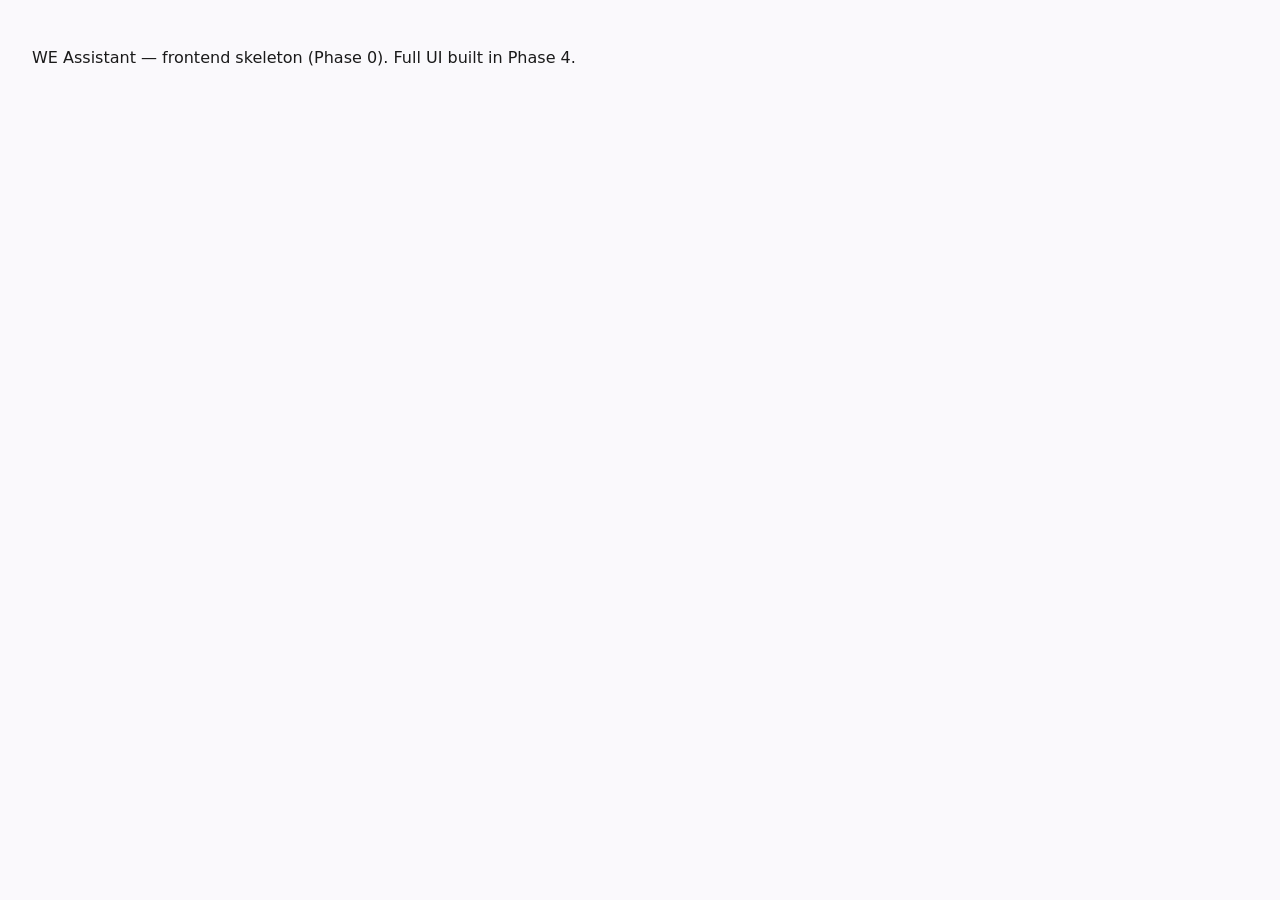
==== frontend/public/index.html @ d8d28e8b "phase 0: skeleton, 6 services, model downloads (ModelScope fallback), smoke test all passing" ====
<!doctype html>
<html lang="en">
<head>
  <meta charset="utf-8" />
  <meta name="viewport" content="width=device-width, initial-scale=1" />
  <title>WE Assistant</title>
  <link rel="stylesheet" href="styles.css" />
</head>
<body>
  <div id="app">
    <p>WE Assistant — frontend skeleton (Phase 0). Full UI built in Phase 4.</p>
  </div>
  <script src="api.js"></script>
  <script src="recorder.js"></script>
  <script src="app.js"></script>
</body>
</html>
---- frontend/public/styles.css ----
/* Phase 4 builds the full layout; this is the Phase 0 placeholder. */
:root {
  --purple: #6b3fa0;
}
body {
  font-family: system-ui, -apple-system, "Segoe UI", sans-serif;
  background: #faf9fc;
  color: #1a1a1a;
  margin: 0;
  padding: 2rem;
}
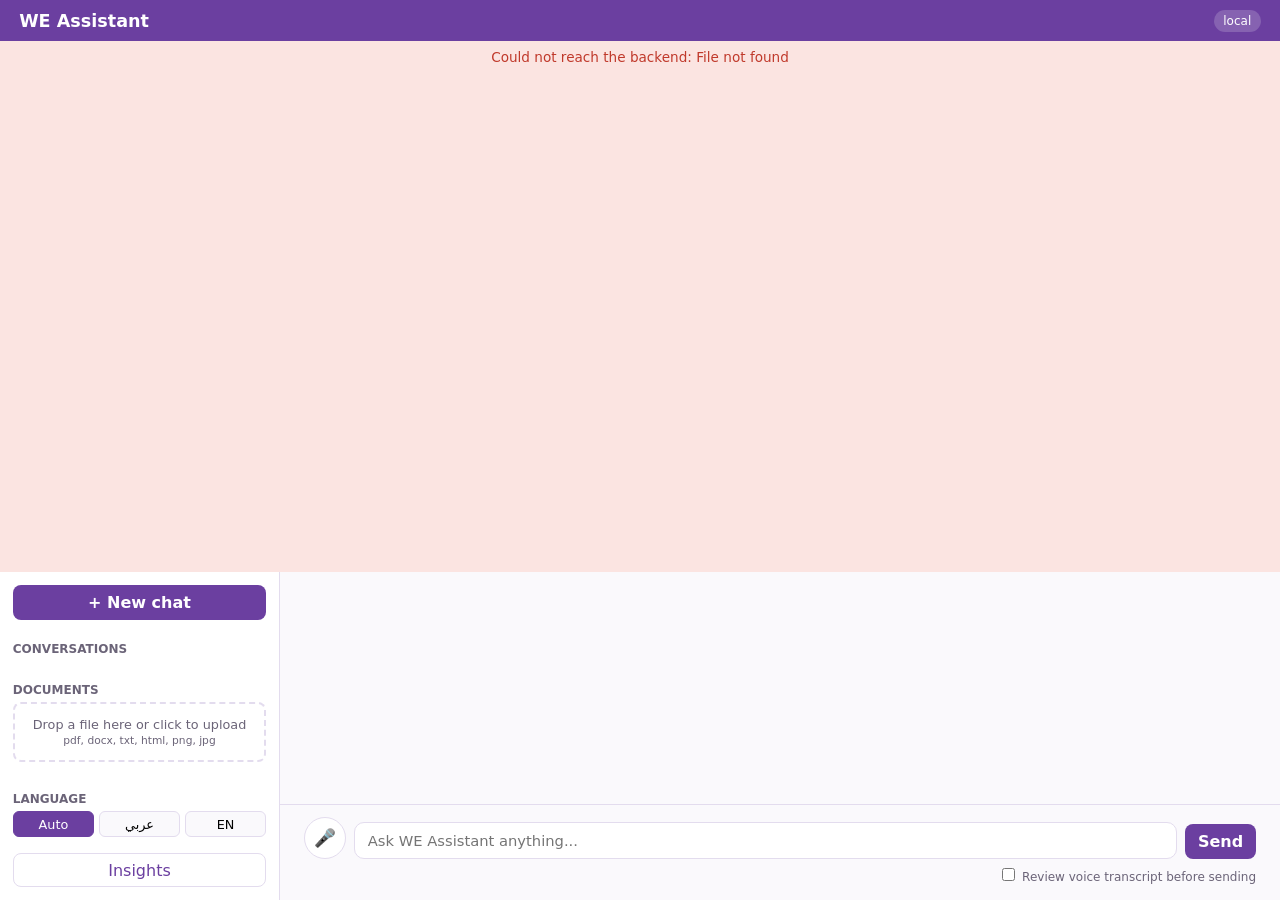
==== commit beeceb1b: "phase 4: full frontend UI, native nginx config, browser-driven testing (+ honest limitation writeup)" ====
--- a/frontend/public/index.html
+++ b/frontend/public/index.html
@@ -8,8 +8,80 @@
 </head>
 <body>
   <div id="app">
-    <p>WE Assistant — frontend skeleton (Phase 0). Full UI built in Phase 4.</p>
+    <header>
+      <h1>WE Assistant</h1>
+      <span id="provider-badge" class="provider-badge">local</span>
+    </header>
+    <div id="error-banner" class="error-banner hidden"></div>
+
+    <div class="layout">
+      <aside class="sidebar">
+        <button id="new-chat-btn" class="btn">+ New chat</button>
+
+        <div>
+          <h2>Conversations</h2>
+          <div id="conv-list" class="conv-list"></div>
+        </div>
+
+        <div>
+          <h2>Documents</h2>
+          <div id="dropzone" class="dropzone">
+            Drop a file here or click to upload<br />
+            <small>pdf, docx, txt, html, png, jpg</small>
+          </div>
+          <input id="file-input" type="file" accept=".pdf,.docx,.txt,.html,.htm,.png,.jpg,.jpeg" class="hidden" />
+          <div id="doc-list" class="doc-list" style="margin-top:0.5rem;"></div>
+        </div>
+
+        <div>
+          <h2>Language</h2>
+          <div class="lang-switch">
+            <button data-lang="auto" class="active">Auto</button>
+            <button data-lang="ar">عربي</button>
+            <button data-lang="en">EN</button>
+          </div>
+        </div>
+
+        <div>
+          <button id="insights-btn" class="btn-ghost" style="width:100%;">Insights</button>
+        </div>
+      </aside>
+
+      <main class="main">
+        <div id="messages" class="messages"></div>
+        <div id="stage-line" class="stage-line"></div>
+
+        <div class="composer">
+          <div class="composer-row">
+            <button id="mic-btn" class="mic-btn" title="Record voice">🎤</button>
+            <textarea id="composer-input" rows="1" placeholder="Ask WE Assistant anything..."></textarea>
+            <button id="send-btn" class="btn">Send</button>
+          </div>
+          <div class="composer-footer">
+            <span id="rec-timer" class="rec-timer"></span>
+            <label><input id="review-toggle" type="checkbox" /> Review voice transcript before sending</label>
+          </div>
+        </div>
+      </main>
+    </div>
   </div>
+
+  <div id="sources-overlay" class="overlay hidden">
+    <div class="drawer">
+      <button class="drawer-close" data-close="sources-overlay">✕</button>
+      <h3>Sources</h3>
+      <div id="sources-content"></div>
+    </div>
+  </div>
+
+  <div id="insights-overlay" class="overlay hidden">
+    <div class="drawer">
+      <button class="drawer-close" data-close="insights-overlay">✕</button>
+      <h3>Conversation Insights</h3>
+      <div id="insights-content"></div>
+    </div>
+  </div>
+
   <script src="api.js"></script>
   <script src="recorder.js"></script>
   <script src="app.js"></script>
--- a/frontend/public/styles.css
+++ b/frontend/public/styles.css
@@ -1,11 +1,245 @@
-/* Phase 4 builds the full layout; this is the Phase 0 placeholder. */
 :root {
   --purple: #6b3fa0;
-}
+  --purple-dark: #52306e;
+  --purple-light: #f3ecfa;
+  --bg: #faf9fc;
+  --panel: #ffffff;
+  --border: #e3dcee;
+  --text: #241c2e;
+  --text-dim: #6b6478;
+  --danger: #c0392b;
+}
+
+* { box-sizing: border-box; }
+
 body {
-  font-family: system-ui, -apple-system, "Segoe UI", sans-serif;
-  background: #faf9fc;
-  color: #1a1a1a;
+  font-family: system-ui, -apple-system, "Segoe UI", Tahoma, sans-serif;
+  background: var(--bg);
+  color: var(--text);
   margin: 0;
-  padding: 2rem;
-}
+  height: 100vh;
+  overflow: hidden;
+}
+
+#app {
+  display: grid;
+  grid-template-rows: auto 1fr;
+  height: 100vh;
+}
+
+/* ---------- Header ---------- */
+header {
+  display: flex;
+  align-items: center;
+  justify-content: space-between;
+  padding: 0.6rem 1.2rem;
+  background: var(--purple);
+  color: white;
+}
+header h1 { font-size: 1.1rem; margin: 0; font-weight: 600; }
+.provider-badge {
+  font-size: 0.75rem;
+  padding: 0.25rem 0.6rem;
+  border-radius: 999px;
+  background: rgba(255,255,255,0.18);
+}
+.provider-badge.cloud {
+  background: #d99a1a;
+  color: #2b1d00;
+  font-weight: 600;
+}
+
+/* ---------- Layout ---------- */
+.layout {
+  display: grid;
+  grid-template-columns: 280px 1fr;
+  height: 100%;
+  overflow: hidden;
+}
+
+/* ---------- Sidebar ---------- */
+.sidebar {
+  background: var(--panel);
+  border-right: 1px solid var(--border);
+  display: flex;
+  flex-direction: column;
+  overflow-y: auto;
+  padding: 0.8rem;
+  gap: 1rem;
+}
+.sidebar h2 { font-size: 0.75rem; text-transform: uppercase; color: var(--text-dim); margin: 0.4rem 0 0.3rem; }
+button {
+  font: inherit;
+  cursor: pointer;
+}
+.btn {
+  background: var(--purple);
+  color: white;
+  border: none;
+  border-radius: 8px;
+  padding: 0.5rem 0.8rem;
+  font-weight: 600;
+}
+.btn:hover { background: var(--purple-dark); }
+.btn:disabled { opacity: 0.5; cursor: not-allowed; }
+.btn-ghost {
+  background: transparent;
+  color: var(--purple);
+  border: 1px solid var(--border);
+  border-radius: 8px;
+  padding: 0.4rem 0.6rem;
+}
+.conv-list { display: flex; flex-direction: column; gap: 0.2rem; }
+.conv-item {
+  padding: 0.45rem 0.6rem;
+  border-radius: 6px;
+  cursor: pointer;
+  font-size: 0.85rem;
+  white-space: nowrap;
+  overflow: hidden;
+  text-overflow: ellipsis;
+  color: var(--text);
+}
+.conv-item:hover { background: var(--purple-light); }
+.conv-item.active { background: var(--purple-light); font-weight: 600; }
+
+.lang-switch { display: flex; gap: 0.3rem; }
+.lang-switch button {
+  flex: 1;
+  background: var(--bg);
+  border: 1px solid var(--border);
+  border-radius: 6px;
+  padding: 0.3rem;
+  font-size: 0.8rem;
+}
+.lang-switch button.active { background: var(--purple); color: white; border-color: var(--purple); }
+
+.dropzone {
+  border: 2px dashed var(--border);
+  border-radius: 8px;
+  padding: 0.8rem;
+  text-align: center;
+  font-size: 0.8rem;
+  color: var(--text-dim);
+  cursor: pointer;
+}
+.dropzone.dragover { border-color: var(--purple); background: var(--purple-light); }
+.doc-list { display: flex; flex-direction: column; gap: 0.3rem; font-size: 0.8rem; }
+.doc-item { display: flex; align-items: center; gap: 0.4rem; }
+.doc-item .doc-name { flex: 1; overflow: hidden; text-overflow: ellipsis; white-space: nowrap; }
+.doc-status { font-size: 0.7rem; padding: 0.1rem 0.4rem; border-radius: 999px; background: var(--purple-light); color: var(--purple-dark); }
+.doc-status.error { background: #fbe4e1; color: var(--danger); }
+
+/* ---------- Main ---------- */
+.main {
+  display: grid;
+  grid-template-rows: 1fr auto;
+  overflow: hidden;
+}
+.messages {
+  overflow-y: auto;
+  padding: 1rem 1.5rem;
+  display: flex;
+  flex-direction: column;
+  gap: 0.9rem;
+}
+.msg-row { display: flex; }
+.msg-row.user { justify-content: flex-end; }
+.msg-row.assistant { justify-content: flex-start; }
+.bubble {
+  max-width: 70%;
+  padding: 0.6rem 0.9rem;
+  border-radius: 12px;
+  line-height: 1.45;
+  white-space: pre-wrap;
+  font-size: 0.92rem;
+}
+.msg-row.user .bubble { background: var(--purple); color: white; border-bottom-right-radius: 2px; }
+.msg-row.assistant .bubble { background: var(--panel); border: 1px solid var(--border); border-bottom-left-radius: 2px; }
+.msg-row.error .bubble { background: #fbe4e1; color: var(--danger); border: 1px solid #f0c2bb; }
+
+.citations { margin-top: 0.4rem; display: flex; gap: 0.3rem; flex-wrap: wrap; }
+.citation-chip {
+  font-size: 0.72rem;
+  background: var(--purple-light);
+  color: var(--purple-dark);
+  border: none;
+  border-radius: 999px;
+  padding: 0.12rem 0.5rem;
+  cursor: pointer;
+}
+.citation-chip:hover { background: var(--purple); color: white; }
+
+.status-tag { font-size: 0.7rem; color: var(--text-dim); margin-top: 0.3rem; }
+.status-tag.insufficient { color: var(--danger); }
+.warning-tag { font-size: 0.7rem; color: #a86a00; margin-top: 0.2rem; }
+
+.stage-line {
+  font-size: 0.8rem;
+  color: var(--text-dim);
+  padding: 0 1.5rem;
+  min-height: 1.2rem;
+}
+
+audio.answer-audio { margin-top: 0.4rem; width: 260px; height: 32px; }
+
+/* ---------- Composer ---------- */
+.composer {
+  border-top: 1px solid var(--border);
+  padding: 0.7rem 1.5rem 1rem;
+  display: flex;
+  flex-direction: column;
+  gap: 0.4rem;
+}
+.composer-row { display: flex; gap: 0.5rem; align-items: flex-end; }
+.composer textarea {
+  flex: 1;
+  resize: none;
+  border: 1px solid var(--border);
+  border-radius: 10px;
+  padding: 0.55rem 0.8rem;
+  font: inherit;
+  font-size: 0.92rem;
+  max-height: 7rem;
+}
+.mic-btn {
+  background: var(--panel);
+  border: 1px solid var(--border);
+  border-radius: 50%;
+  width: 42px;
+  height: 42px;
+  font-size: 1.1rem;
+  display: flex;
+  align-items: center;
+  justify-content: center;
+}
+.mic-btn.recording { background: var(--danger); color: white; border-color: var(--danger); animation: pulse 1.2s infinite; }
+@keyframes pulse { 0%{opacity:1;} 50%{opacity:0.55;} 100%{opacity:1;} }
+.composer-footer { display: flex; justify-content: space-between; align-items: center; font-size: 0.75rem; color: var(--text-dim); }
+.rec-timer { font-variant-numeric: tabular-nums; }
+
+/* ---------- Sources panel / Insights drawer (shared modal-ish) ---------- */
+.overlay {
+  position: fixed; inset: 0; background: rgba(0,0,0,0.25);
+  display: flex; justify-content: flex-end; z-index: 50;
+}
+.overlay.hidden { display: none; }
+.drawer {
+  width: 380px; max-width: 90vw; background: var(--panel); height: 100%;
+  padding: 1rem; overflow-y: auto; box-shadow: -4px 0 16px rgba(0,0,0,0.1);
+}
+.drawer h3 { margin-top: 0; }
+.drawer-close { float: right; background: none; border: none; font-size: 1.1rem; color: var(--text-dim); }
+.source-card { border: 1px solid var(--border); border-radius: 8px; padding: 0.6rem; margin-bottom: 0.6rem; font-size: 0.85rem; }
+.source-card .src-title { font-weight: 600; margin-bottom: 0.2rem; }
+.source-card .src-meta { font-size: 0.75rem; color: var(--text-dim); margin-bottom: 0.3rem; }
+.source-card .src-excerpt { color: var(--text-dim); }
+.insights-grid { display: flex; flex-direction: column; gap: 0.5rem; }
+.insight-row { display: flex; justify-content: space-between; font-size: 0.85rem; border-bottom: 1px solid var(--border); padding-bottom: 0.4rem; }
+.insight-row .k { color: var(--text-dim); }
+
+.error-banner {
+  background: #fbe4e1; color: var(--danger); font-size: 0.85rem;
+  padding: 0.5rem 1rem; text-align: center;
+}
+.hidden { display: none !important; }
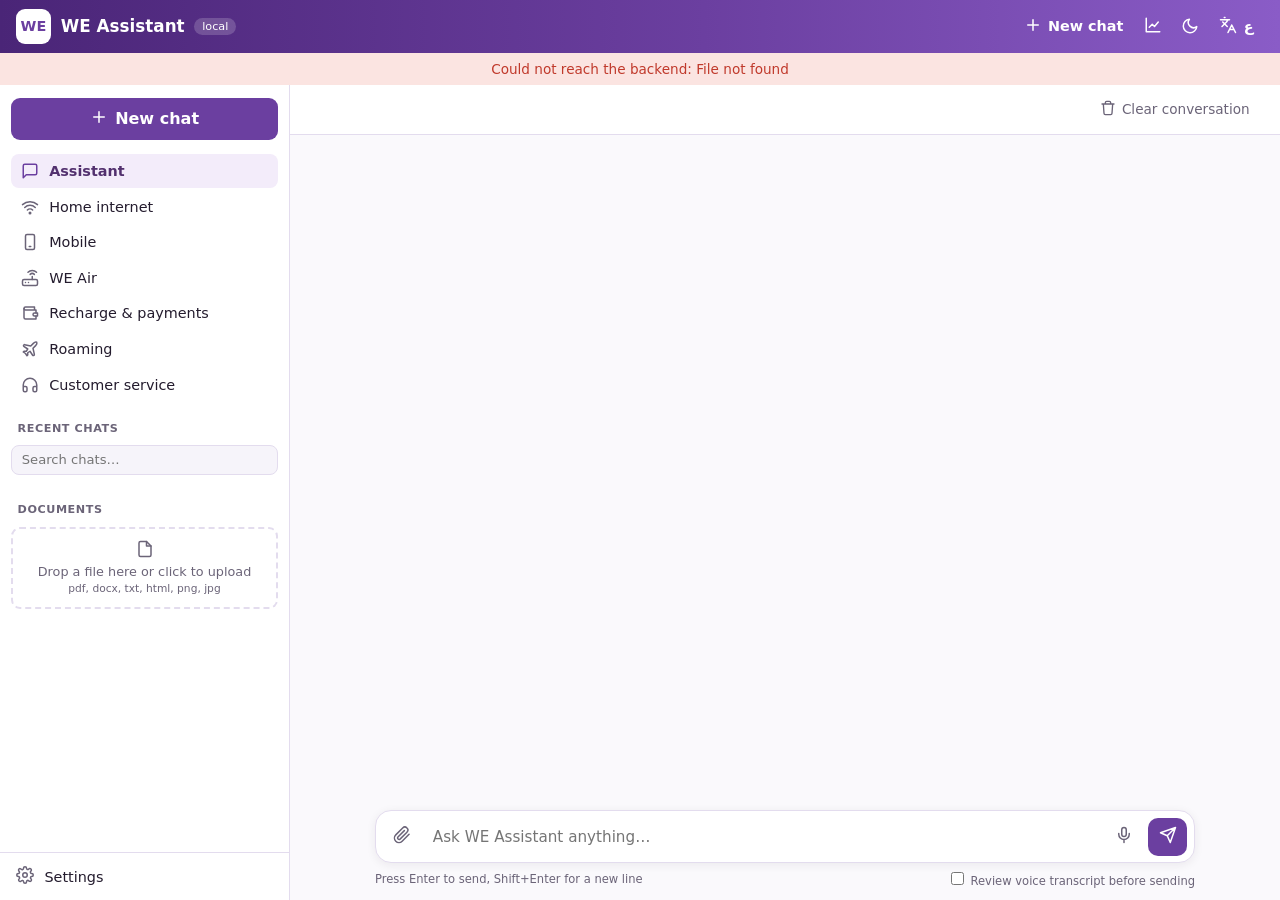
==== commit 5264e514: "frontend: bilingual UI, dark mode, topic quick access, organized history - Interface in English or A" ====
--- a/frontend/public/index.html
+++ b/frontend/public/index.html
@@ -1,65 +1,82 @@
 <!doctype html>
-<html lang="en">
+<html lang="en" dir="ltr">
 <head>
   <meta charset="utf-8" />
   <meta name="viewport" content="width=device-width, initial-scale=1" />
   <title>WE Assistant</title>
+  <script>
+    // Apply the saved theme / direction before first paint (no flash).
+    try {
+      const theme = localStorage.getItem("we_theme") || "system";
+      const dark = theme === "dark" || (theme === "system" && matchMedia("(prefers-color-scheme: dark)").matches);
+      document.documentElement.dataset.theme = dark ? "dark" : "light";
+      if (localStorage.getItem("we_ui_lang") === "ar") { document.documentElement.lang = "ar"; document.documentElement.dir = "rtl"; }
+    } catch (_) { /* storage blocked: defaults */ }
+  </script>
   <link rel="stylesheet" href="styles.css" />
 </head>
 <body>
   <div id="app">
-    <header>
-      <h1>WE Assistant</h1>
-      <span id="provider-badge" class="provider-badge">local</span>
+    <header class="topbar">
+      <div class="brand">
+        <button id="sidebar-toggle" class="top-btn icon-only mobile-only" data-i18n-title="history"><span data-icon="menu"></span></button>
+        <span class="brand-mark">WE</span>
+        <h1 data-i18n="appTitle">WE Assistant</h1>
+        <span id="provider-badge" class="provider-badge">local</span>
+      </div>
+      <nav class="quick-actions">
+        <button id="qa-new" class="top-btn"><span data-icon="plus"></span><span class="label" data-i18n="newChat">New chat</span></button>
+        <button id="qa-insights" class="top-btn icon-only" data-i18n-title="insights"><span data-icon="chart"></span></button>
+        <button id="qa-theme" class="top-btn icon-only" data-i18n-title="themeToggle"><span data-icon="moon"></span></button>
+        <button id="qa-lang" class="top-btn" data-i18n-title="uiLangToggleTitle"><span data-icon="languages"></span><span class="label" data-i18n="uiLangToggle">ع</span></button>
+      </nav>
     </header>
     <div id="error-banner" class="error-banner hidden"></div>
 
     <div class="layout">
-      <aside class="sidebar">
-        <button id="new-chat-btn" class="btn">+ New chat</button>
+      <aside id="sidebar" class="sidebar">
+        <div class="sidebar-scroll">
+          <button id="new-chat-btn" class="btn btn-block"><span data-icon="plus"></span><span data-i18n="newChat">New chat</span></button>
 
-        <div>
-          <h2>Conversations</h2>
+          <nav id="topic-nav" class="topic-nav"></nav>
+
+          <div class="side-heading" data-i18n="recentChats">Recent chats</div>
+          <input id="chat-search" class="search" type="search" data-i18n-placeholder="searchChats" />
           <div id="conv-list" class="conv-list"></div>
-        </div>
 
-        <div>
-          <h2>Documents</h2>
+          <div class="side-heading" data-i18n="documents">Documents</div>
           <div id="dropzone" class="dropzone">
-            Drop a file here or click to upload<br />
-            <small>pdf, docx, txt, html, png, jpg</small>
+            <span data-icon="file"></span>
+            <span data-i18n="dropzone">Drop a file here or click to upload</span>
+            <small data-i18n="dropzoneTypes">pdf, docx, txt, html, png, jpg</small>
           </div>
           <input id="file-input" type="file" accept=".pdf,.docx,.txt,.html,.htm,.png,.jpg,.jpeg" class="hidden" />
-          <div id="doc-list" class="doc-list" style="margin-top:0.5rem;"></div>
+          <div id="doc-list" class="doc-list"></div>
         </div>
-
-        <div>
-          <h2>Language</h2>
-          <div class="lang-switch">
-            <button data-lang="auto" class="active">Auto</button>
-            <button data-lang="ar">عربي</button>
-            <button data-lang="en">EN</button>
-          </div>
-        </div>
-
-        <div>
-          <button id="insights-btn" class="btn-ghost" style="width:100%;">Insights</button>
-        </div>
+        <button id="qa-settings" class="side-link settings-link"><span data-icon="settings"></span><span data-i18n="settings">Settings</span></button>
       </aside>
 
       <main class="main">
+        <div class="chat-header">
+          <div id="chat-title" class="chat-title" dir="auto"></div>
+          <button id="clear-chat" class="ghost-btn"><span data-icon="trash" data-size="16"></span><span data-i18n="clearConversation">Clear conversation</span></button>
+        </div>
+
         <div id="messages" class="messages"></div>
         <div id="stage-line" class="stage-line"></div>
 
         <div class="composer">
-          <div class="composer-row">
-            <button id="mic-btn" class="mic-btn" title="Record voice">🎤</button>
-            <textarea id="composer-input" rows="1" placeholder="Ask WE Assistant anything..."></textarea>
-            <button id="send-btn" class="btn">Send</button>
+          <div id="doc-chips" class="doc-chips hidden"></div>
+          <div class="composer-box">
+            <button id="attach-btn" class="composer-icon" data-i18n-title="attach"><span data-icon="clip"></span></button>
+            <textarea id="composer-input" rows="1" data-i18n-placeholder="placeholder"></textarea>
+            <span id="rec-timer" class="rec-timer"></span>
+            <button id="mic-btn" class="composer-icon mic-btn" data-i18n-title="recordVoice"><span data-icon="mic"></span></button>
+            <button id="send-btn" class="send-btn" data-i18n-title="send"><span data-icon="send"></span><span id="send-label" class="send-label hidden"></span></button>
           </div>
           <div class="composer-footer">
-            <span id="rec-timer" class="rec-timer"></span>
-            <label><input id="review-toggle" type="checkbox" /> Review voice transcript before sending</label>
+            <span data-i18n="enterHint">Press Enter to send, Shift+Enter for a new line</span>
+            <label><input id="review-toggle" type="checkbox" /> <span data-i18n="reviewTranscript">Review voice transcript before sending</span></label>
           </div>
         </div>
       </main>
@@ -68,20 +85,66 @@
 
   <div id="sources-overlay" class="overlay hidden">
     <div class="drawer">
-      <button class="drawer-close" data-close="sources-overlay">✕</button>
-      <h3>Sources</h3>
+      <button class="drawer-close" data-close="sources-overlay"><span data-icon="x"></span></button>
+      <h3 data-i18n="sources">Sources</h3>
       <div id="sources-content"></div>
     </div>
   </div>
 
   <div id="insights-overlay" class="overlay hidden">
     <div class="drawer">
-      <button class="drawer-close" data-close="insights-overlay">✕</button>
-      <h3>Conversation Insights</h3>
+      <button class="drawer-close" data-close="insights-overlay"><span data-icon="x"></span></button>
+      <h3 data-i18n="insightsTitle">Conversation insights</h3>
       <div id="insights-content"></div>
     </div>
   </div>
 
+  <div id="settings-overlay" class="overlay center hidden">
+    <div class="dialog settings">
+      <button class="drawer-close" data-close="settings-overlay"><span data-icon="x"></span></button>
+      <h3 data-i18n="settingsTitle">Settings</h3>
+
+      <div class="setting">
+        <div class="setting-label" data-i18n="interfaceLanguage">Interface language</div>
+        <div class="segmented" data-setting="uiLang">
+          <button data-value="en">English</button>
+          <button data-value="ar">العربية</button>
+        </div>
+      </div>
+
+      <div class="setting">
+        <div class="setting-label" data-i18n="theme">Theme</div>
+        <div class="segmented" data-setting="theme">
+          <button data-value="light" data-i18n="themeLight">Light</button>
+          <button data-value="dark" data-i18n="themeDark">Dark</button>
+          <button data-value="system" data-i18n="themeSystem">System</button>
+        </div>
+      </div>
+
+      <div class="setting">
+        <div class="setting-label" data-i18n="answerLanguage">Answer language</div>
+        <div class="segmented" data-setting="answerLang">
+          <button data-value="auto" data-i18n="answerAuto">Auto</button>
+          <button data-value="ar" data-i18n="answerAr">Arabic</button>
+          <button data-value="en" data-i18n="answerEn">English</button>
+        </div>
+      </div>
+
+      <button class="btn" data-close="settings-overlay" data-i18n="ok">OK</button>
+    </div>
+  </div>
+
+  <div id="mic-help-overlay" class="overlay center hidden">
+    <div class="dialog">
+      <button class="drawer-close" data-close="mic-help-overlay"><span data-icon="x"></span></button>
+      <h3 id="mic-help-title"></h3>
+      <div id="mic-help-body"></div>
+      <button class="btn" data-close="mic-help-overlay" data-i18n="ok">OK</button>
+    </div>
+  </div>
+
+  <script src="icons.js"></script>
+  <script src="i18n.js"></script>
   <script src="api.js"></script>
   <script src="recorder.js"></script>
   <script src="app.js"></script>
--- a/frontend/public/styles.css
+++ b/frontend/public/styles.css
@@ -1,245 +1,357 @@
+/* Theme tokens: light by default, dark via <html data-theme="dark"> (set from Settings / the
+   moon button, or the OS preference when Theme = System). Logical properties (inline-start /
+   inline-end) everywhere so the whole layout mirrors for Arabic (dir="rtl"). */
 :root {
   --purple: #6b3fa0;
   --purple-dark: #52306e;
-  --purple-light: #f3ecfa;
+  --purple-soft: #f3ecfa;
   --bg: #faf9fc;
   --panel: #ffffff;
+  --panel-2: #f6f4fa;
   --border: #e3dcee;
   --text: #241c2e;
   --text-dim: #6b6478;
   --danger: #c0392b;
+  --danger-soft: #fbe4e1;
+  --warn: #a86a00;
+  --user-bubble: var(--purple);
+  --user-text: #ffffff;
+  --shadow: 0 8px 30px rgba(36, 28, 46, 0.14);
+  color-scheme: light;
+}
+:root[data-theme="dark"] {
+  --purple: #a77bdb;
+  --purple-dark: #c9a8f0;
+  --purple-soft: #2c2338;
+  --bg: #15121a;
+  --panel: #1e1a25;
+  --panel-2: #252030;
+  --border: #352d42;
+  --text: #ece7f3;
+  --text-dim: #a49cb3;
+  --danger: #f08072;
+  --danger-soft: #3a2220;
+  --warn: #f0b44c;
+  --user-bubble: #6b3fa0;
+  --user-text: #ffffff;
+  --shadow: 0 8px 30px rgba(0, 0, 0, 0.5);
+  color-scheme: dark;
 }
 
 * { box-sizing: border-box; }
 
 body {
-  font-family: system-ui, -apple-system, "Segoe UI", Tahoma, sans-serif;
+  font-family: system-ui, -apple-system, "Segoe UI", Tahoma, "Noto Sans Arabic", sans-serif;
   background: var(--bg);
   color: var(--text);
   margin: 0;
   height: 100vh;
+  height: 100dvh;
   overflow: hidden;
 }
-
-#app {
-  display: grid;
-  grid-template-rows: auto 1fr;
-  height: 100vh;
-}
-
-/* ---------- Header ---------- */
-header {
-  display: flex;
-  align-items: center;
-  justify-content: space-between;
-  padding: 0.6rem 1.2rem;
-  background: var(--purple);
-  color: white;
-}
-header h1 { font-size: 1.1rem; margin: 0; font-weight: 600; }
+button { font: inherit; cursor: pointer; color: inherit; }
+input, textarea { font: inherit; color: var(--text); background: var(--panel); }
+
+/* flex, not grid: the hidden error banner drops out of a grid and shifted the layout into an
+   auto-height row, leaving empty space under the page */
+#app { display: flex; flex-direction: column; height: 100%; }
+#app > .layout { flex: 1; }
+
+/* ---------- Top bar ---------- */
+.topbar {
+  display: flex; align-items: center; justify-content: space-between; gap: 0.6rem;
+  padding: 0.55rem 1rem; color: white;
+  background: linear-gradient(90deg, #4a2577 0%, #6b3fa0 55%, #8a5cc7 100%);
+}
+:root[data-theme="dark"] .topbar { background: linear-gradient(90deg, #231834 0%, #2f2045 60%, #3a2856 100%); border-bottom: 1px solid var(--border); }
+.brand { display: flex; align-items: center; gap: 0.6rem; min-width: 0; }
+.brand h1 { font-size: 1.05rem; margin: 0; font-weight: 700; white-space: nowrap; }
+.brand-mark {
+  display: inline-grid; place-items: center; width: 2.2rem; height: 2.2rem; border-radius: 9px;
+  background: white; color: #6b3fa0; font-weight: 900; font-size: 0.9rem; letter-spacing: 0.02em;
+}
 .provider-badge {
-  font-size: 0.75rem;
-  padding: 0.25rem 0.6rem;
-  border-radius: 999px;
-  background: rgba(255,255,255,0.18);
-}
-.provider-badge.cloud {
-  background: #d99a1a;
-  color: #2b1d00;
-  font-weight: 600;
-}
+  font-size: 0.7rem; padding: 0.15rem 0.5rem; border-radius: 999px; background: rgba(255, 255, 255, 0.18);
+  white-space: nowrap; overflow: hidden; text-overflow: ellipsis; max-width: 40vw;
+}
+.provider-badge.cloud { background: #d99a1a; color: #2b1d00; font-weight: 600; }
+.quick-actions { display: flex; align-items: center; gap: 0.15rem; }
+.top-btn {
+  display: inline-flex; align-items: center; gap: 0.4rem; border: none; background: transparent; color: white;
+  border-radius: 8px; height: 2.2rem; padding: 0 0.65rem; font-size: 0.9rem; font-weight: 600;
+}
+.top-btn.icon-only { padding: 0 0.5rem; }
+.top-btn:hover { background: rgba(255, 255, 255, 0.16); }
+.ico { display: inline-flex; line-height: 0; flex-shrink: 0; }
+.mobile-only { display: none; }
 
 /* ---------- Layout ---------- */
-.layout {
-  display: grid;
-  grid-template-columns: 280px 1fr;
-  height: 100%;
-  overflow: hidden;
-}
+.layout { display: grid; grid-template-columns: 290px 1fr; min-height: 0; }
 
 /* ---------- Sidebar ---------- */
 .sidebar {
-  background: var(--panel);
-  border-right: 1px solid var(--border);
-  display: flex;
-  flex-direction: column;
-  overflow-y: auto;
-  padding: 0.8rem;
-  gap: 1rem;
-}
-.sidebar h2 { font-size: 0.75rem; text-transform: uppercase; color: var(--text-dim); margin: 0.4rem 0 0.3rem; }
-button {
-  font: inherit;
-  cursor: pointer;
+  background: var(--panel); border-inline-end: 1px solid var(--border);
+  display: flex; flex-direction: column; min-height: 0;
+}
+.sidebar-scroll { flex: 1; min-height: 0; overflow-y: auto; padding: 0.8rem 0.7rem; display: flex; flex-direction: column; gap: 0.35rem; }
+.side-heading {
+  font-size: 0.7rem; font-weight: 700; text-transform: uppercase; letter-spacing: 0.05em; color: var(--text-dim);
+  margin: 0.9rem 0.4rem 0.3rem;
 }
 .btn {
-  background: var(--purple);
-  color: white;
-  border: none;
-  border-radius: 8px;
-  padding: 0.5rem 0.8rem;
-  font-weight: 600;
-}
-.btn:hover { background: var(--purple-dark); }
+  display: inline-flex; align-items: center; justify-content: center; gap: 0.45rem;
+  background: var(--purple); color: white; border: none; border-radius: 9px; padding: 0.55rem 0.9rem; font-weight: 600;
+}
+:root[data-theme="dark"] .btn { background: #7a4bb3; }
+.btn:hover { filter: brightness(0.93); }
 .btn:disabled { opacity: 0.5; cursor: not-allowed; }
-.btn-ghost {
-  background: transparent;
-  color: var(--purple);
-  border: 1px solid var(--border);
-  border-radius: 8px;
-  padding: 0.4rem 0.6rem;
-}
-.conv-list { display: flex; flex-direction: column; gap: 0.2rem; }
+.btn-block { width: 100%; padding: 0.65rem; }
+.topic-nav { display: flex; flex-direction: column; gap: 0.1rem; margin-top: 0.5rem; }
+.side-link {
+  display: flex; align-items: center; gap: 0.65rem; width: 100%; border: none; background: transparent;
+  padding: 0.5rem 0.6rem; border-radius: 8px; font-size: 0.9rem; text-align: start; color: var(--text);
+}
+.side-link .ico { color: var(--text-dim); }
+.side-link:hover { background: var(--panel-2); }
+.side-link.active { background: var(--purple-soft); color: var(--purple-dark); font-weight: 600; }
+.side-link.active .ico { color: var(--purple); }
+.settings-link { border-top: 1px solid var(--border); border-radius: 0; padding: 0.8rem 1rem; }
+.search {
+  width: 100%; border: 1px solid var(--border); border-radius: 8px; padding: 0.4rem 0.6rem; font-size: 0.82rem;
+  background: var(--panel-2); margin-bottom: 0.2rem;
+}
+.search:focus, .conv-rename:focus, .composer textarea:focus { outline: none; }
+.search:focus, .conv-rename:focus { border-color: var(--purple); }
+.conv-list { display: flex; flex-direction: column; gap: 0.1rem; }
+.conv-group {
+  font-size: 0.7rem; font-weight: 700; color: var(--text-dim); text-transform: uppercase; letter-spacing: 0.04em;
+  margin: 0.7rem 0.3rem 0.25rem;
+}
+.conv-group:first-child { margin-top: 0.2rem; }
+.conv-empty { font-size: 0.82rem; color: var(--text-dim); padding: 0.6rem 0.4rem; }
 .conv-item {
-  padding: 0.45rem 0.6rem;
-  border-radius: 6px;
-  cursor: pointer;
-  font-size: 0.85rem;
-  white-space: nowrap;
-  overflow: hidden;
-  text-overflow: ellipsis;
-  color: var(--text);
-}
-.conv-item:hover { background: var(--purple-light); }
-.conv-item.active { background: var(--purple-light); font-weight: 600; }
-
-.lang-switch { display: flex; gap: 0.3rem; }
-.lang-switch button {
-  flex: 1;
-  background: var(--bg);
-  border: 1px solid var(--border);
-  border-radius: 6px;
-  padding: 0.3rem;
-  font-size: 0.8rem;
-}
-.lang-switch button.active { background: var(--purple); color: white; border-color: var(--purple); }
+  position: relative; display: flex; align-items: center; gap: 0.5rem; padding: 0.45rem 0.6rem; color: var(--text);
+  border-radius: 8px; cursor: pointer; font-size: 0.86rem;
+}
+.conv-item:hover, .conv-item:focus-visible { background: var(--purple-soft); outline: none; }
+.conv-item > .ico { color: var(--text-dim); }
+.conv-item.active { background: var(--purple-soft); font-weight: 600; }
+.conv-item.active > .ico { color: var(--purple); }
+.conv-title { flex: 1; min-width: 0; overflow: hidden; text-overflow: ellipsis; white-space: nowrap; }
+.conv-time { font-size: 0.7rem; color: var(--text-dim); font-weight: 400; white-space: nowrap; }
+.conv-actions { display: none; gap: 0.15rem; }
+.conv-item:hover .conv-actions, .conv-item:focus-within .conv-actions { display: inline-flex; }
+.conv-item:hover .conv-time, .conv-item:focus-within .conv-time { display: none; }
+.mini-btn {
+  display: inline-flex; align-items: center; gap: 0.2rem; border: 1px solid var(--border); background: var(--panel);
+  border-radius: 6px; padding: 0.15rem 0.35rem; font-size: 0.75rem;
+}
+.mini-btn:hover { border-color: var(--purple); }
+.mini-btn.danger { background: var(--danger); border-color: var(--danger); color: white; }
+.conv-confirm { display: flex; align-items: center; gap: 0.35rem; font-size: 0.78rem; flex-wrap: wrap; }
+.conv-rename { width: 100%; border: 1px solid var(--purple); border-radius: 6px; padding: 0.25rem 0.4rem; font-size: 0.85rem; }
 
 .dropzone {
-  border: 2px dashed var(--border);
-  border-radius: 8px;
-  padding: 0.8rem;
-  text-align: center;
-  font-size: 0.8rem;
-  color: var(--text-dim);
-  cursor: pointer;
-}
-.dropzone.dragover { border-color: var(--purple); background: var(--purple-light); }
-.doc-list { display: flex; flex-direction: column; gap: 0.3rem; font-size: 0.8rem; }
-.doc-item { display: flex; align-items: center; gap: 0.4rem; }
+  display: flex; flex-direction: column; align-items: center; gap: 0.2rem; border: 2px dashed var(--border);
+  border-radius: 9px; padding: 0.7rem; text-align: center; font-size: 0.8rem; color: var(--text-dim); cursor: pointer;
+}
+.dropzone:hover { border-color: var(--purple); }
+.dropzone.dragover { border-color: var(--purple); background: var(--purple-soft); }
+.doc-list { display: flex; flex-direction: column; gap: 0.3rem; font-size: 0.8rem; margin-top: 0.5rem; }
+.doc-item { display: flex; align-items: center; gap: 0.4rem; cursor: pointer; }
 .doc-item .doc-name { flex: 1; overflow: hidden; text-overflow: ellipsis; white-space: nowrap; }
-.doc-status { font-size: 0.7rem; padding: 0.1rem 0.4rem; border-radius: 999px; background: var(--purple-light); color: var(--purple-dark); }
-.doc-status.error { background: #fbe4e1; color: var(--danger); }
+.doc-status { font-size: 0.7rem; padding: 0.1rem 0.4rem; border-radius: 999px; background: var(--purple-soft); color: var(--purple-dark); }
+.doc-status.error { background: var(--danger-soft); color: var(--danger); }
 
 /* ---------- Main ---------- */
-.main {
-  display: grid;
-  grid-template-rows: 1fr auto;
-  overflow: hidden;
-}
-.messages {
-  overflow-y: auto;
-  padding: 1rem 1.5rem;
-  display: flex;
-  flex-direction: column;
-  gap: 0.9rem;
-}
-.msg-row { display: flex; }
-.msg-row.user { justify-content: flex-end; }
-.msg-row.assistant { justify-content: flex-start; }
+.main { display: grid; grid-template-rows: auto 1fr auto auto; min-height: 0; overflow: hidden; }
+.chat-header {
+  display: flex; align-items: center; justify-content: space-between; gap: 1rem;
+  padding: 0.65rem 1.4rem; border-bottom: 1px solid var(--border); background: var(--panel);
+}
+.chat-title { font-weight: 700; font-size: 0.95rem; overflow: hidden; text-overflow: ellipsis; white-space: nowrap; }
+.ghost-btn {
+  display: inline-flex; align-items: center; gap: 0.35rem; border: none; background: transparent; color: var(--text-dim);
+  padding: 0.3rem 0.5rem; border-radius: 7px; font-size: 0.85rem; white-space: nowrap;
+}
+.ghost-btn:hover { background: var(--panel-2); color: var(--text); }
+.ghost-btn.confirming { background: var(--danger); color: white; }
+.messages { overflow-y: auto; padding: 1.4rem 1.5rem 1rem; display: flex; flex-direction: column; gap: 1.2rem; }
+.msg-row { display: flex; gap: 0.7rem; align-items: flex-start; width: 100%; max-width: 900px; margin-inline: auto; }
+.msg-row.user { flex-direction: row-reverse; }
+.avatar {
+  width: 2rem; height: 2rem; border-radius: 50%; display: inline-grid; place-items: center; flex-shrink: 0;
+  background: var(--purple); color: white;
+}
+.msg-row.user .avatar { background: #4a2577; }
+.msg-body { display: flex; flex-direction: column; min-width: 0; max-width: min(78%, 720px); }
+.msg-row.user .msg-body { align-items: flex-end; }
+.msg-row.assistant .msg-body { align-items: flex-start; }
 .bubble {
-  max-width: 70%;
-  padding: 0.6rem 0.9rem;
-  border-radius: 12px;
-  line-height: 1.45;
-  white-space: pre-wrap;
-  font-size: 0.92rem;
-}
-.msg-row.user .bubble { background: var(--purple); color: white; border-bottom-right-radius: 2px; }
-.msg-row.assistant .bubble { background: var(--panel); border: 1px solid var(--border); border-bottom-left-radius: 2px; }
-.msg-row.error .bubble { background: #fbe4e1; color: var(--danger); border: 1px solid #f0c2bb; }
-
-.citations { margin-top: 0.4rem; display: flex; gap: 0.3rem; flex-wrap: wrap; }
-.citation-chip {
-  font-size: 0.72rem;
-  background: var(--purple-light);
-  color: var(--purple-dark);
-  border: none;
-  border-radius: 999px;
-  padding: 0.12rem 0.5rem;
-  cursor: pointer;
-}
-.citation-chip:hover { background: var(--purple); color: white; }
-
-.status-tag { font-size: 0.7rem; color: var(--text-dim); margin-top: 0.3rem; }
+  padding: 0.7rem 1rem; border-radius: 14px; line-height: 1.6; white-space: pre-wrap; font-size: 0.94rem; overflow-wrap: anywhere;
+}
+.msg-row.user .bubble { background: var(--user-bubble); color: var(--user-text); border-start-end-radius: 4px; }
+.msg-row.assistant .bubble {
+  background: var(--panel); border: 1px solid var(--border); border-start-start-radius: 4px;
+  box-shadow: 0 1px 3px rgba(36, 28, 46, 0.06);
+}
+.msg-row.error .bubble { background: var(--danger-soft); color: var(--danger); border-color: var(--danger); }
+
+/* typing indicator before the first token arrives */
+.bubble.typing::after { content: "● ● ●"; letter-spacing: 0.15em; color: var(--text-dim); animation: blink 1.2s infinite; }
+@keyframes blink { 0%, 100% { opacity: 0.25; } 50% { opacity: 1; } }
+
+/* Formatted assistant answers (lists, bold, reference badges) */
+.bubble.rich { white-space: normal; }
+.bubble.rich p { margin: 0 0 0.45rem; }
+.bubble.rich p:last-child { margin-bottom: 0; }
+.bubble.rich .answer-heading { font-weight: 700; }
+.bubble.rich ul, .bubble.rich ol { margin: 0.2rem 0 0.5rem; padding-inline-start: 1.4rem; }
+.bubble.rich li { margin: 0.2rem 0; }
+.bubble.rich li::marker { color: var(--purple); font-weight: 600; }
+
+.cite-badge {
+  display: inline-flex; align-items: center; justify-content: center; min-width: 1.15rem; height: 1.15rem;
+  padding: 0 0.25rem; margin-inline-start: 0.2rem; border: none; border-radius: 999px;
+  background: var(--purple-soft); color: var(--purple-dark); font-size: 0.68rem; font-weight: 700; line-height: 1;
+  vertical-align: super; cursor: pointer;
+}
+button.cite-badge:hover { background: var(--purple); color: white; }
+
+.sources-list { margin-top: 0.6rem; padding-top: 0.5rem; border-top: 1px solid var(--border); display: flex; flex-direction: column; gap: 0.3rem; }
+.sources-label { font-size: 0.7rem; text-transform: uppercase; letter-spacing: 0.04em; color: var(--text-dim); }
+.source-item {
+  display: flex; align-items: center; gap: 0.45rem; width: 100%; background: var(--panel-2); border: 1px solid var(--border);
+  border-radius: 8px; padding: 0.35rem 0.55rem; text-align: start; font-size: 0.8rem;
+}
+.source-item:hover { border-color: var(--purple); background: var(--purple-soft); }
+.source-item .cite-badge { vertical-align: middle; margin: 0; flex-shrink: 0; }
+.source-item .source-title { flex: 1; min-width: 0; overflow: hidden; text-overflow: ellipsis; white-space: nowrap; }
+.source-item .source-meta { font-size: 0.7rem; color: var(--text-dim); flex-shrink: 0; }
+
+.status-tag { font-size: 0.72rem; color: var(--text-dim); margin-top: 0.3rem; }
 .status-tag.insufficient { color: var(--danger); }
-.warning-tag { font-size: 0.7rem; color: #a86a00; margin-top: 0.2rem; }
-
-.stage-line {
-  font-size: 0.8rem;
-  color: var(--text-dim);
-  padding: 0 1.5rem;
-  min-height: 1.2rem;
-}
-
-audio.answer-audio { margin-top: 0.4rem; width: 260px; height: 32px; }
+.warning-tag { font-size: 0.72rem; color: var(--warn); margin-top: 0.3rem; }
+audio.answer-audio { margin-top: 0.4rem; width: 260px; max-width: 100%; height: 32px; }
+
+/* Welcome screen + quick questions */
+.welcome { margin: auto; max-width: 760px; text-align: center; padding: 1rem; }
+.welcome-icon {
+  width: 3.4rem; height: 3.4rem; border-radius: 16px; display: inline-grid; place-items: center; margin-bottom: 0.7rem;
+  background: var(--purple-soft); color: var(--purple);
+}
+.welcome h2 { margin: 0 0 0.4rem; font-size: 1.35rem; }
+.welcome p { margin: 0 0 1.2rem; color: var(--text-dim); line-height: 1.6; }
+.welcome-grid { display: grid; grid-template-columns: repeat(auto-fill, minmax(200px, 1fr)); gap: 0.6rem; }
+.welcome-card {
+  text-align: start; background: var(--panel); border: 1px solid var(--border); border-radius: 12px;
+  padding: 0.75rem 0.9rem; font-size: 0.88rem; line-height: 1.4;
+}
+.welcome-card:hover { border-color: var(--purple); background: var(--purple-soft); }
+
+.stage-line { font-size: 0.8rem; color: var(--text-dim); padding: 0 1.5rem; min-height: 1.2rem; }
 
 /* ---------- Composer ---------- */
-.composer {
-  border-top: 1px solid var(--border);
-  padding: 0.7rem 1.5rem 1rem;
-  display: flex;
-  flex-direction: column;
-  gap: 0.4rem;
-}
-.composer-row { display: flex; gap: 0.5rem; align-items: flex-end; }
+.composer { padding: 0.5rem 1.5rem 0.75rem; display: flex; flex-direction: column; align-items: center; gap: 0.35rem; }
+.composer > * { width: 100%; max-width: 820px; }
+.composer-box {
+  display: flex; align-items: flex-end; gap: 0.3rem; background: var(--panel); border: 1px solid var(--border);
+  border-radius: 16px; padding: 0.4rem 0.45rem; box-shadow: 0 2px 10px rgba(36, 28, 46, 0.07);
+}
+.composer-box:focus-within { border-color: var(--purple); }
 .composer textarea {
-  flex: 1;
-  resize: none;
-  border: 1px solid var(--border);
-  border-radius: 10px;
-  padding: 0.55rem 0.8rem;
-  font: inherit;
-  font-size: 0.92rem;
-  max-height: 7rem;
-}
-.mic-btn {
-  background: var(--panel);
-  border: 1px solid var(--border);
-  border-radius: 50%;
-  width: 42px;
-  height: 42px;
-  font-size: 1.1rem;
-  display: flex;
-  align-items: center;
-  justify-content: center;
-}
-.mic-btn.recording { background: var(--danger); color: white; border-color: var(--danger); animation: pulse 1.2s infinite; }
-@keyframes pulse { 0%{opacity:1;} 50%{opacity:0.55;} 100%{opacity:1;} }
-.composer-footer { display: flex; justify-content: space-between; align-items: center; font-size: 0.75rem; color: var(--text-dim); }
-.rec-timer { font-variant-numeric: tabular-nums; }
-
-/* ---------- Sources panel / Insights drawer (shared modal-ish) ---------- */
-.overlay {
-  position: fixed; inset: 0; background: rgba(0,0,0,0.25);
-  display: flex; justify-content: flex-end; z-index: 50;
-}
+  flex: 1; resize: none; border: none; background: transparent; padding: 0.5rem 0.4rem; font-size: 0.95rem;
+  max-height: 10rem; min-height: 2.4rem; line-height: 1.45;
+}
+.composer-icon {
+  width: 2.4rem; height: 2.4rem; border-radius: 10px; border: none; background: transparent; color: var(--text-dim);
+  display: inline-grid; place-items: center; flex-shrink: 0;
+}
+.composer-icon:hover { background: var(--panel-2); color: var(--text); }
+.mic-btn.starting { background: #fff4dc; color: #a86a00; animation: pulse 0.6s infinite; }
+.mic-btn.recording { background: var(--danger); color: white; animation: pulse 1.2s infinite; }
+@keyframes pulse { 0% { opacity: 1; } 50% { opacity: 0.55; } 100% { opacity: 1; } }
+.send-btn {
+  height: 2.4rem; min-width: 2.4rem; border-radius: 10px; border: none; background: var(--purple); color: white;
+  display: inline-flex; align-items: center; justify-content: center; gap: 0.35rem; padding: 0 0.6rem; flex-shrink: 0;
+}
+.send-btn:hover { filter: brightness(0.93); }
+.send-btn:disabled { opacity: 0.45; cursor: not-allowed; }
+.send-btn.with-label { padding: 0 0.85rem; font-weight: 600; font-size: 0.85rem; }
+:root[dir="rtl"] .send-btn .ico { transform: scaleX(-1); }
+.rec-timer { align-self: center; font-size: 0.8rem; color: var(--danger); font-variant-numeric: tabular-nums; }
+.composer-footer {
+  display: flex; justify-content: space-between; align-items: center; gap: 0.5rem; flex-wrap: wrap;
+  font-size: 0.72rem; color: var(--text-dim);
+}
+.doc-chips { display: flex; align-items: center; flex-wrap: wrap; gap: 0.3rem; font-size: 0.76rem; }
+.doc-chips-label { color: var(--text-dim); }
+.doc-chip {
+  display: inline-flex; align-items: center; gap: 0.3rem; background: var(--purple-soft); color: var(--purple-dark);
+  border-radius: 999px; padding: 0.15rem 0.3rem 0.15rem 0.55rem; max-width: 260px; overflow: hidden; white-space: nowrap;
+}
+.doc-chip button { border: none; background: transparent; color: inherit; padding: 0.1rem; display: inline-grid; place-items: center; border-radius: 50%; }
+.doc-chip button:hover { background: rgba(0, 0, 0, 0.08); }
+
+/* ---------- Drawers / dialogs ---------- */
+.overlay { position: fixed; inset: 0; background: rgba(0, 0, 0, 0.35); display: flex; justify-content: flex-end; z-index: 50; }
 .overlay.hidden { display: none; }
+.overlay.center { justify-content: center; align-items: center; }
 .drawer {
-  width: 380px; max-width: 90vw; background: var(--panel); height: 100%;
-  padding: 1rem; overflow-y: auto; box-shadow: -4px 0 16px rgba(0,0,0,0.1);
-}
-.drawer h3 { margin-top: 0; }
-.drawer-close { float: right; background: none; border: none; font-size: 1.1rem; color: var(--text-dim); }
-.source-card { border: 1px solid var(--border); border-radius: 8px; padding: 0.6rem; margin-bottom: 0.6rem; font-size: 0.85rem; }
-.source-card .src-title { font-weight: 600; margin-bottom: 0.2rem; }
-.source-card .src-meta { font-size: 0.75rem; color: var(--text-dim); margin-bottom: 0.3rem; }
-.source-card .src-excerpt { color: var(--text-dim); }
+  width: 420px; max-width: 92vw; background: var(--panel); height: 100%; padding: 1rem; overflow-y: auto; box-shadow: var(--shadow);
+}
+.drawer h3, .dialog h3 { margin: 0 0 0.8rem; }
+.drawer-close { float: inline-end; background: none; border: none; color: var(--text-dim); padding: 0.2rem; border-radius: 6px; line-height: 0; }
+.drawer-close:hover { background: var(--panel-2); }
+.source-card { border: 1px solid var(--border); border-radius: 10px; padding: 0.65rem; margin-bottom: 0.7rem; font-size: 0.85rem; }
+.source-card.focused { border-color: var(--purple); box-shadow: 0 0 0 2px var(--purple-soft); }
+.source-card .src-title { font-weight: 600; margin-bottom: 0.2rem; display: flex; gap: 0.4rem; align-items: baseline; }
+.source-card .src-title .cite-badge { vertical-align: middle; margin: 0; flex-shrink: 0; }
+.source-card .src-title a { color: var(--purple-dark); text-decoration: none; }
+.source-card .src-title a:hover { text-decoration: underline; }
+.source-card .src-meta { font-size: 0.72rem; color: var(--text-dim); margin-bottom: 0.3rem; overflow-wrap: anywhere; }
+.src-passage { border-top: 1px dashed var(--border); padding-top: 0.4rem; margin-top: 0.4rem; }
+.src-where { font-size: 0.72rem; color: var(--purple-dark); margin-bottom: 0.15rem; }
+.src-excerpt { color: var(--text-dim); line-height: 1.5; }
 .insights-grid { display: flex; flex-direction: column; gap: 0.5rem; }
-.insight-row { display: flex; justify-content: space-between; font-size: 0.85rem; border-bottom: 1px solid var(--border); padding-bottom: 0.4rem; }
-.insight-row .k { color: var(--text-dim); }
-
-.error-banner {
-  background: #fbe4e1; color: var(--danger); font-size: 0.85rem;
-  padding: 0.5rem 1rem; text-align: center;
-}
+.insight-row { display: flex; justify-content: space-between; gap: 1rem; font-size: 0.86rem; border-bottom: 1px solid var(--border); padding-bottom: 0.45rem; }
+.insight-row .k { color: var(--text-dim); flex-shrink: 0; }
+
+.dialog {
+  width: 460px; max-width: 92vw; background: var(--panel); border-radius: 14px; padding: 1.1rem 1.2rem;
+  box-shadow: var(--shadow); font-size: 0.9rem; line-height: 1.5;
+}
+.dialog p { margin: 0 0 0.6rem; color: var(--text-dim); }
+.dialog .btn { margin-top: 0.6rem; }
+.setting { margin-bottom: 0.95rem; }
+.setting-label { font-weight: 600; margin-bottom: 0.35rem; font-size: 0.86rem; }
+.segmented { display: flex; flex-wrap: wrap; gap: 0; border: 1px solid var(--border); border-radius: 9px; overflow: hidden; }
+.segmented button {
+  flex: 1 1 auto; border: none; background: var(--panel-2); padding: 0.45rem 0.7rem; font-size: 0.84rem;
+  border-inline-end: 1px solid var(--border);
+}
+.segmented button:last-child { border-inline-end: none; }
+.segmented button.active { background: var(--purple); color: white; }
+
+.error-banner { background: var(--danger-soft); color: var(--danger); font-size: 0.85rem; padding: 0.5rem 1rem; text-align: center; }
 .hidden { display: none !important; }
+
+/* ---------- Narrow screens: sidebar becomes a slide-over ---------- */
+@media (max-width: 820px) {
+  .mobile-only { display: inline-block; }
+  .brand h1 { display: none; }
+  .layout { grid-template-columns: 1fr; }
+  .sidebar {
+    position: fixed; inset-block: 0; inset-inline-start: 0; width: min(86vw, 320px); z-index: 40;
+    transform: translateX(-105%); transition: transform 0.2s ease; box-shadow: var(--shadow);
+  }
+  :root[dir="rtl"] .sidebar { transform: translateX(105%); }
+  body.sidebar-open .sidebar { transform: none; }
+  .messages { padding: 1rem 0.8rem; }
+  .composer { padding: 0.4rem 0.6rem 0.6rem; }
+  .msg-body { max-width: 86%; }
+  .top-btn .label { display: none; }
+  .chat-header { padding: 0.55rem 0.9rem; }
+  .ghost-btn span:not(.ico) { display: none; }
+  .composer-footer > span { display: none; }
+}
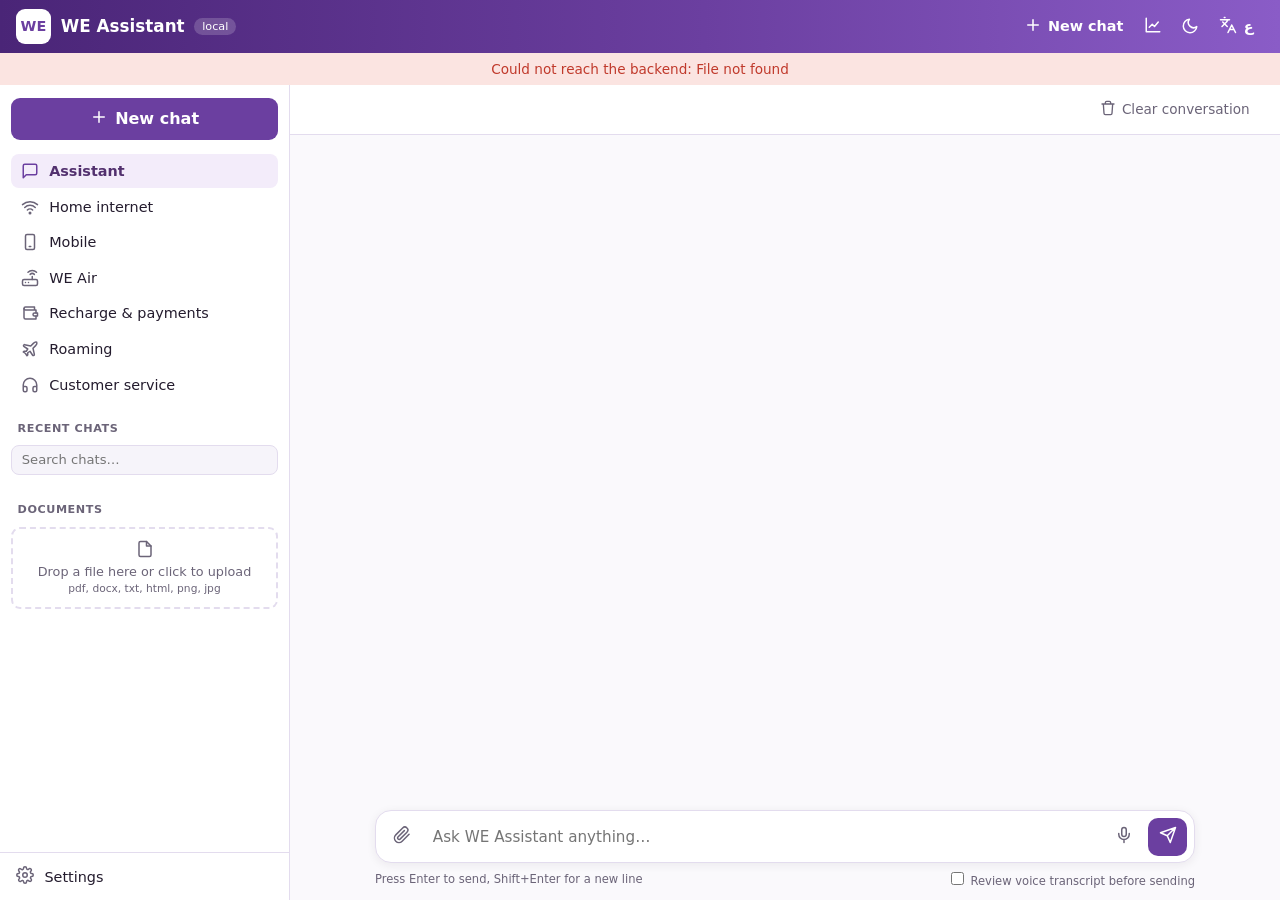
==== commit 54d4a0af: "chat: reject blank and over-long messages with 422 A blank message reached the router and came back " ====
--- a/frontend/public/index.html
+++ b/frontend/public/index.html
@@ -69,7 +69,7 @@
           <div id="doc-chips" class="doc-chips hidden"></div>
           <div class="composer-box">
             <button id="attach-btn" class="composer-icon" data-i18n-title="attach"><span data-icon="clip"></span></button>
-            <textarea id="composer-input" rows="1" data-i18n-placeholder="placeholder"></textarea>
+            <textarea id="composer-input" rows="1" maxlength="2000" data-i18n-placeholder="placeholder"></textarea>
             <span id="rec-timer" class="rec-timer"></span>
             <button id="mic-btn" class="composer-icon mic-btn" data-i18n-title="recordVoice"><span data-icon="mic"></span></button>
             <button id="send-btn" class="send-btn" data-i18n-title="send"><span data-icon="send"></span><span id="send-label" class="send-label hidden"></span></button>
